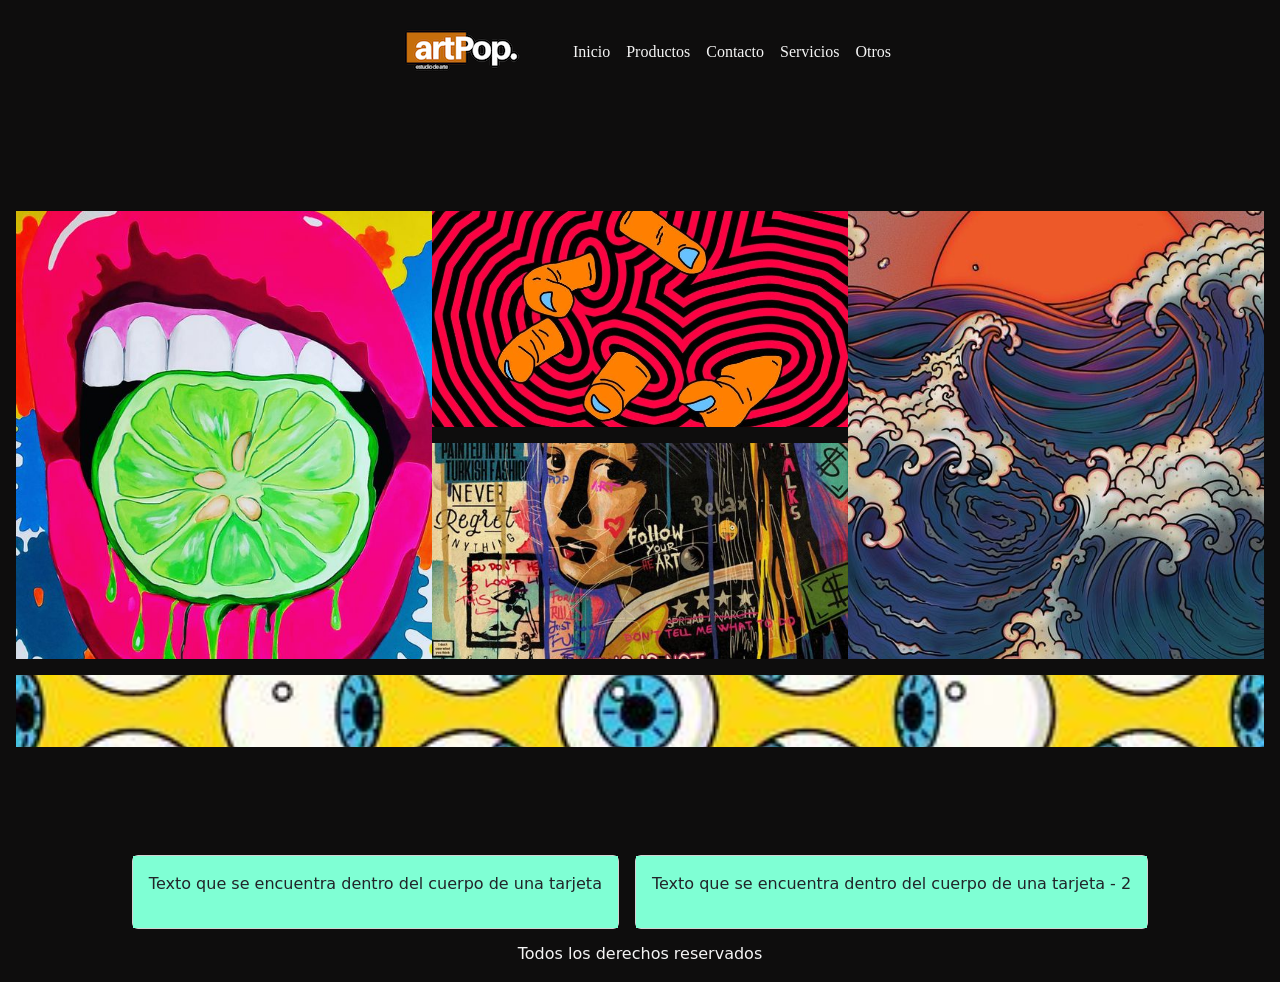
==== index.html @ 684fa3d6 "proyecto final" ====
<!DOCTYPE html>
<html lang="en">
<head>
    <meta charset="UTF-8">
    <meta name="viewport" content="width=device-width, initial-scale=1.0">
    <link href="https://cdn.jsdelivr.net/npm/bootstrap@5.3.8/dist/css/bootstrap.min.css" rel="stylesheet" integrity="sha384-sRIl4kxILFvY47J16cr9ZwB07vP4J8+LH7qKQnuqkuIAvNWLzeN8tE5YBujZqJLB" crossorigin="anonymous">
    <link rel="stylesheet" href="css/main.css">
    <title>Inicio - Proyecto Final</title>
</head>
<body>
    <!-- banner principal - header -->
    <header>

        <nav class="navbar navbar-expand-lg">
            <div class="container-fluid">
                <a class="navbar-brand" href="#">
                    <img src="img/logo.png" alt="">
                </a>
                <button class="navbar-toggler" type="button" data-bs-toggle="collapse" data-bs-target="#navbarNavAltMarkup" aria-controls="navbarNavAltMarkup" aria-expanded="false" aria-label="Toggle navigation">
                <span class="navbar-toggler-icon"></span>
                </button>
                <div class="collapse navbar-collapse" id="navbarNavAltMarkup">
                    <div class="navbar-nav">

                        <a class="nav-link menu-color" aria-current="page"  href="index.html">Inicio</a>
                    
                        <a class="nav-link menu-color" href="pages/product.html">Productos</a>
                        </a>
                        <a class="nav-link menu-color" href="pages/contact.html">Contacto</a>

                        <a class="nav-link menu-color" href="pages/service.html">Servicios</a>
                        
                        <a class="nav-link menu-color" href="pages/others.html">Otros</a>
                        
                    </div>
                </div>
            </div>
        </nav>
    

    </header>
    
    
     <!-- propiedades del main -->

    <main> 

        <div class="imagen-01">
            <img src="img/imagen-uno.jpeg" alt="">
        </div>
        <div class="imagen-02">
            <img src="img/imagen-dos.jpeg" alt="">
        </div>
        <div class="imagen-03">
            <img src="img/imagen-tres.jpeg" alt="">
        </div>
        <div class="imagen-04">
            <img src="img/imagen-cuatro.jpeg" alt="">
        </div>
        <div class="imagen-05">
            <img src="img/imagen-cinco.jpeg" alt="">
        </div>


    </main>

    <section>
         
        <div class="card">
            <div class="card-body style-card">
                <p>Texto que se encuentra dentro del cuerpo de una tarjeta</p>
            </div>
        </div>

         <div class="card">
            <div class="card-body style-card">
                <p>Texto que se encuentra dentro del cuerpo de una tarjeta - 2</p>
            </div>
        </div>

    </section>

   


    <!-- propiedades del footer -->
    <footer>    

            <p>Todos los derechos reservados</p>
            
    </footer>


    <script src="https://cdn.jsdelivr.net/npm/bootstrap@5.3.8/dist/js/bootstrap.bundle.min.js" integrity="sha384-FKyoEForCGlyvwx9Hj09JcYn3nv7wiPVlz7YYwJrWVcXK/BmnVDxM+D2scQbITxI" crossorigin="anonymous"></script>
</body>
</html>


<!-- carpeta base
 lo vamos a usar para poder contener los archivos basicos, ejemplo el reset , estilos globales

 la carpeta layout
 me sirve para contener las grillas de grid o las estrucutra del layout de flex o grid

 la carpeta page 
 me va a servir para poder trabajar los estilos de los html secundarios

 la carpeta utilities
 me va a servir para las utilidades de sass como mixin , exten, estrucutra -->
---- css/main.css ----
* {
  margin: 0;
  padding: 0;
  box-sizing: border-box;
}

body {
  background-color: #0e0d0d;
}

header {
  display: flex;
  justify-content: center;
  align-items: center;
}
header nav {
  font-family: Georgia, "Times New Roman", Times, serif;
}
header span {
  background-color: azure;
}

header .menu-color {
  color: whitesmoke;
}

main {
  height: 80vh;
  display: grid;
  grid-template-columns: 1fr;
  grid-template-rows: repeat(3, 25%);
  row-gap: 10px;
  align-content: center;
  margin: 1rem;
}
main div img {
  height: 100%;
  width: 100%;
  object-fit: cover;
}
main .imagen-02, main .imagen-05 {
  display: none;
}

section {
  display: flex;
  justify-content: center;
  align-items: center;
  text-align: center;
  margin-bottom: 1rem;
  column-gap: 1rem;
  margin: 13px;
}
section div div {
  background-color: aquamarine;
}
section div div p:active {
  background-color: blue;
}

footer p {
  color: whitesmoke;
  text-align: center;
}

@media screen and (min-width: 768px) {
  main {
    display: grid;
    grid-template-columns: repeat(2, 1fr);
    grid-template-rows: repeat(2, 40%);
    row-gap: 10px;
    align-content: center;
    margin: 1rem;
    row-gap: 15px;
  }
  main .imagen-04 {
    grid-column: 1/3;
  }
}
@media screen and (min-width: 1024px) {
  main {
    display: grid;
    grid-template-columns: repeat(3, 1fr);
    grid-template-rows: 30% 30% 10%;
    row-gap: 10px;
    align-content: center;
    margin: 1rem;
    row-gap: 1rem;
  }
  main .imagen-01 {
    grid-column: 1/2;
    grid-row: 1/3;
  }
  main .imagen-02 {
    display: block;
    height: 100%;
    width: 100%;
    object-fit: cover;
    grid-column: 2/3;
    grid-row: 1/2;
  }
  main .imagen-03 {
    grid-column: 3/4;
    grid-row: 1/3;
  }
  main .imagen-04 {
    grid-column: 2/3;
    grid-row: 2/3;
  }
  main .imagen-05 {
    display: block;
    height: 100%;
    width: 100%;
    object-fit: cover;
    grid-column: 1/4;
    grid-row: 3/4;
    justify-content: center;
  }
}

/*# sourceMappingURL=main.css.map */
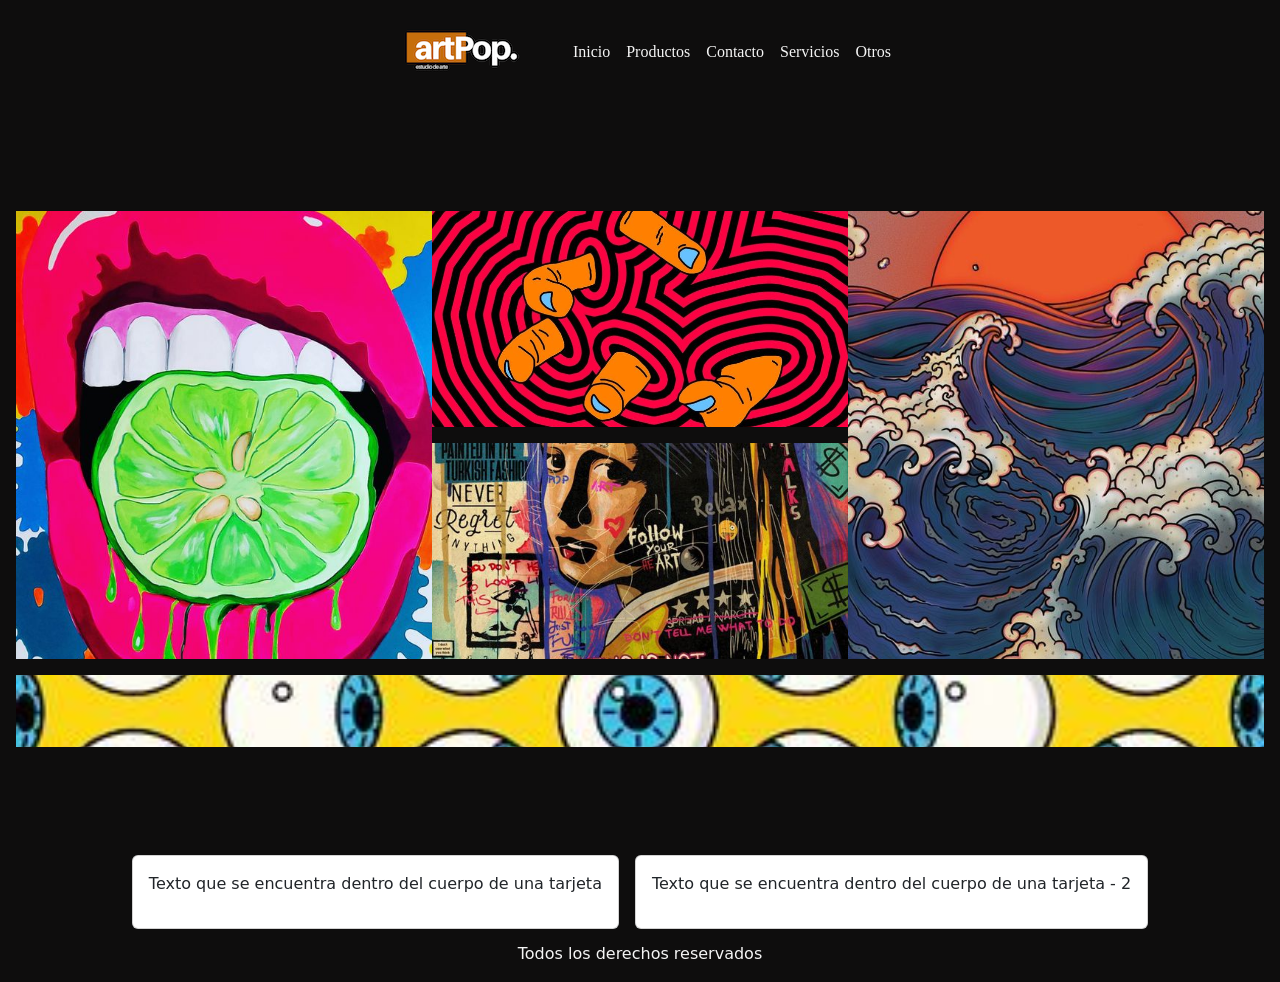
==== commit 42fc73e9: "se agrego la transicion" ====
--- a/index.html
+++ b/index.html
@@ -85,7 +85,7 @@
 
     <!-- propiedades del footer -->
     <footer>    
-
+            
             <p>Todos los derechos reservados</p>
             
     </footer>
@@ -96,7 +96,7 @@
 </html>
 
 
-<!-- carpeta base
+ <!-- carpeta base
  lo vamos a usar para poder contener los archivos basicos, ejemplo el reset , estilos globales
 
  la carpeta layout
@@ -106,4 +106,31 @@
  me va a servir para poder trabajar los estilos de los html secundarios
 
  la carpeta utilities
- me va a servir para las utilidades de sass como mixin , exten, estrucutra -->+ me va a servir para las utilidades de sass como mixin , exten, estrucutra 
+
+ la propiedad "transition" nos siver para los segundos, la propiedad transform para mover
+ por ejemple 
+        transition-duration: 2s;
+        transform: rotate(200px); -->
+<!-- 
+animaciones: como vincular
+primero agregarle el nombre a la clase que estemos trabajando en CSS.
+Ej: .caja:hover{
+    color:blue;
+    animation: moverDerecha 3s ease infinite;
+}
+
+luego creas el keyframe
+Ej: @keyframe moverDerecha{
+from{
+    transition-duration: 0s;
+    transform: rotate(0)
+        
+
+to{
+    transition-duration: 2s;
+    transform: rotate(180deg)
+        
+}
+} -->
+
--- a/css/main.css
+++ b/css/main.css
@@ -51,8 +51,10 @@
   column-gap: 1rem;
   margin: 13px;
 }
-section div div {
+section div div:hover {
   background-color: aquamarine;
+  transition: 2s;
+  transform: rotate(360deg);
 }
 section div div p:active {
   background-color: blue;
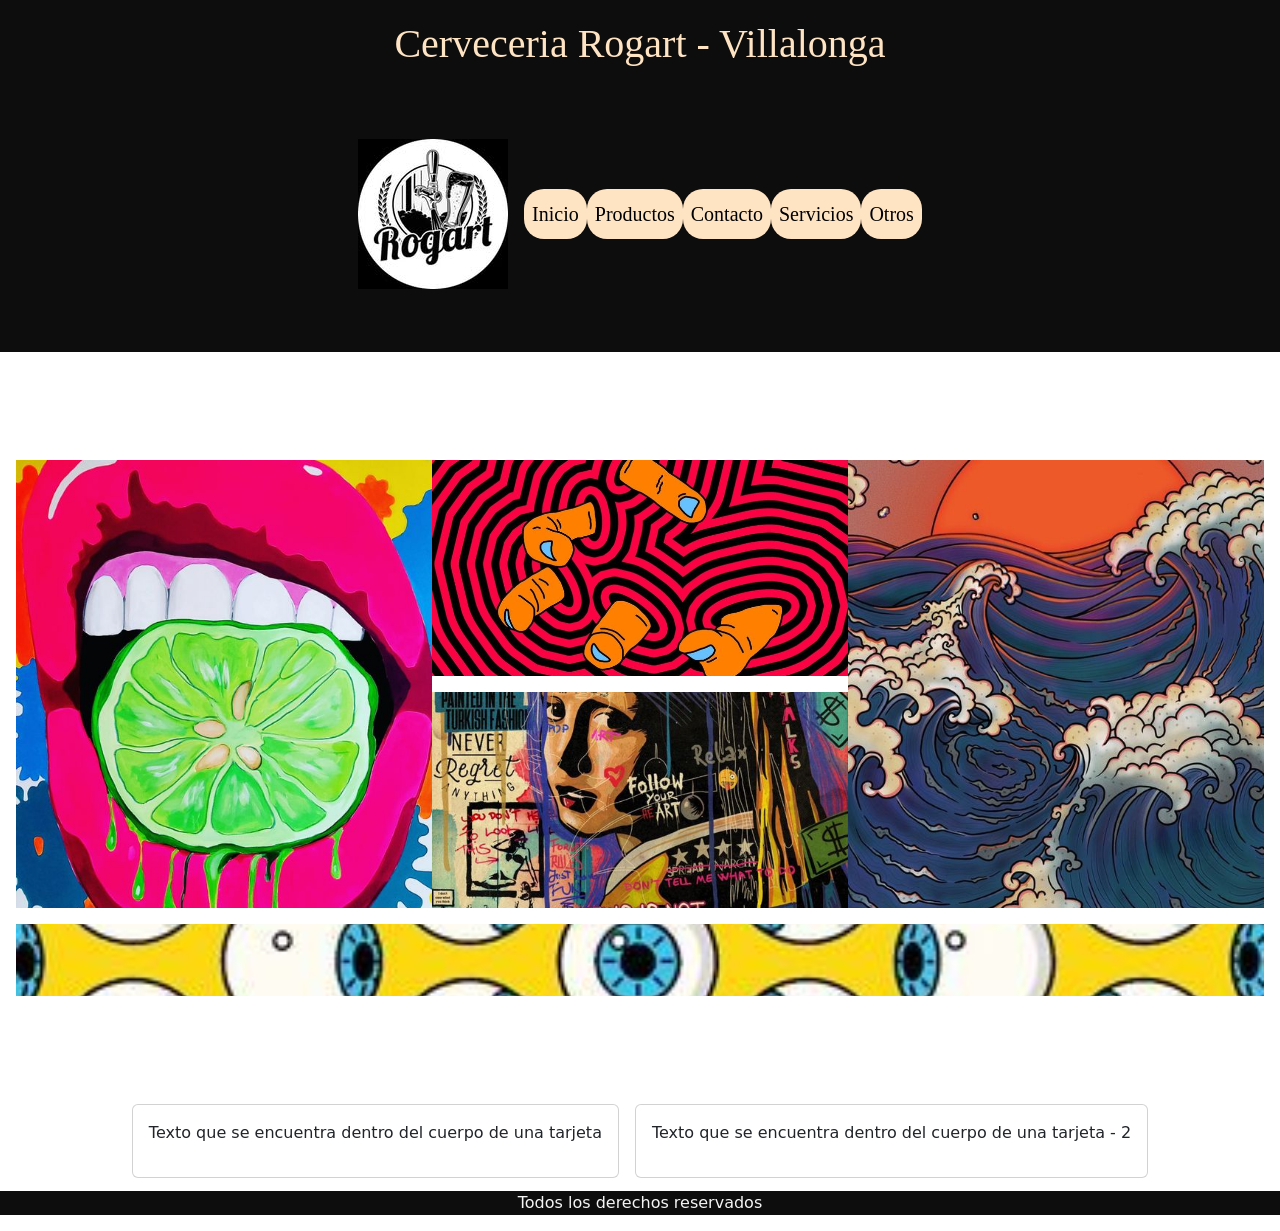
==== commit 647cdbaa: "Proyecto" ====
--- a/index.html
+++ b/index.html
@@ -3,18 +3,23 @@
 <head>
     <meta charset="UTF-8">
     <meta name="viewport" content="width=device-width, initial-scale=1.0">
+    <meta name="description" content="">
     <link href="https://cdn.jsdelivr.net/npm/bootstrap@5.3.8/dist/css/bootstrap.min.css" rel="stylesheet" integrity="sha384-sRIl4kxILFvY47J16cr9ZwB07vP4J8+LH7qKQnuqkuIAvNWLzeN8tE5YBujZqJLB" crossorigin="anonymous">
     <link rel="stylesheet" href="css/main.css">
-    <title>Inicio - Proyecto Final</title>
+    <title>Cerveceria Rogart</title>
 </head>
 <body>
     <!-- banner principal - header -->
     <header>
-
+        <div class="title">
+            <h1>Cerveceria Rogart - Villalonga</h1>
+        </div>
+        
+        <div class="navegador">
         <nav class="navbar navbar-expand-lg">
             <div class="container-fluid">
                 <a class="navbar-brand" href="#">
-                    <img src="img/logo.png" alt="">
+                    <img src="img/logo.jpg" alt="logo de rogart">
                 </a>
                 <button class="navbar-toggler" type="button" data-bs-toggle="collapse" data-bs-target="#navbarNavAltMarkup" aria-controls="navbarNavAltMarkup" aria-expanded="false" aria-label="Toggle navigation">
                 <span class="navbar-toggler-icon"></span>
@@ -36,31 +41,33 @@
                 </div>
             </div>
         </nav>
-    
-
+       </div>
+        
     </header>
     
     
      <!-- propiedades del main -->
 
     <main> 
-
-        <div class="imagen-01">
-            <img src="img/imagen-uno.jpeg" alt="">
-        </div>
-        <div class="imagen-02">
-            <img src="img/imagen-dos.jpeg" alt="">
-        </div>
-        <div class="imagen-03">
-            <img src="img/imagen-tres.jpeg" alt="">
-        </div>
-        <div class="imagen-04">
-            <img src="img/imagen-cuatro.jpeg" alt="">
-        </div>
-        <div class="imagen-05">
-            <img src="img/imagen-cinco.jpeg" alt="">
-        </div>
-
+        
+   
+         <div class="imagen-01">
+             <img src="img/imagen-uno.jpeg" alt="">
+         </div>
+         <div class="imagen-02">
+             <img src="img/imagen-dos.jpeg" alt="">
+         </div>
+         <div class="imagen-03">
+             <img src="img/imagen-tres.jpeg" alt="">
+         </div>
+         <div class="imagen-04">
+             <img src="img/imagen-cuatro.jpeg" alt="">
+         </div>
+         <div class="imagen-05">
+             <img src="img/imagen-cinco.jpeg" alt="">
+         </div>
+    
+        
 
     </main>
 
--- a/css/main.css
+++ b/css/main.css
@@ -4,30 +4,44 @@
   box-sizing: border-box;
 }
 
-body {
+header {
+  display: block;
   background-color: #0e0d0d;
+  font-family: Georgia, "Times New Roman", Times, serif;
 }
-
-header {
+header .title {
+  color: bisque;
+  text-align: center;
+  padding-top: 20px;
+}
+header .navegador {
   display: flex;
   justify-content: center;
   align-items: center;
 }
 header nav {
-  font-family: Georgia, "Times New Roman", Times, serif;
+  margin: 50px;
+  font-size: 20px;
+}
+header div img {
+  width: 150px;
+  height: 150px;
 }
 header span {
   background-color: azure;
 }
 
 header .menu-color {
-  color: whitesmoke;
+  color: black;
+  background-color: bisque;
+  border-radius: 20px;
+  padding: 10px;
 }
 
 main {
   height: 80vh;
   display: grid;
-  grid-template-columns: 1fr;
+  grid-template-columns: 3fr;
   grid-template-rows: repeat(3, 25%);
   row-gap: 10px;
   align-content: center;
@@ -37,6 +51,17 @@
   height: 100%;
   width: 100%;
   object-fit: cover;
+}
+main div {
+  display: flex;
+  justify-content: center;
+  align-items: center;
+}
+main div div img {
+  height: 500px;
+  width: 300px;
+  margin-left: 50px;
+  margin-top: 300px;
 }
 main .imagen-02, main .imagen-05 {
   display: none;
@@ -60,6 +85,9 @@
   background-color: blue;
 }
 
+footer {
+  background-color: #0e0d0d;
+}
 footer p {
   color: whitesmoke;
   text-align: center;
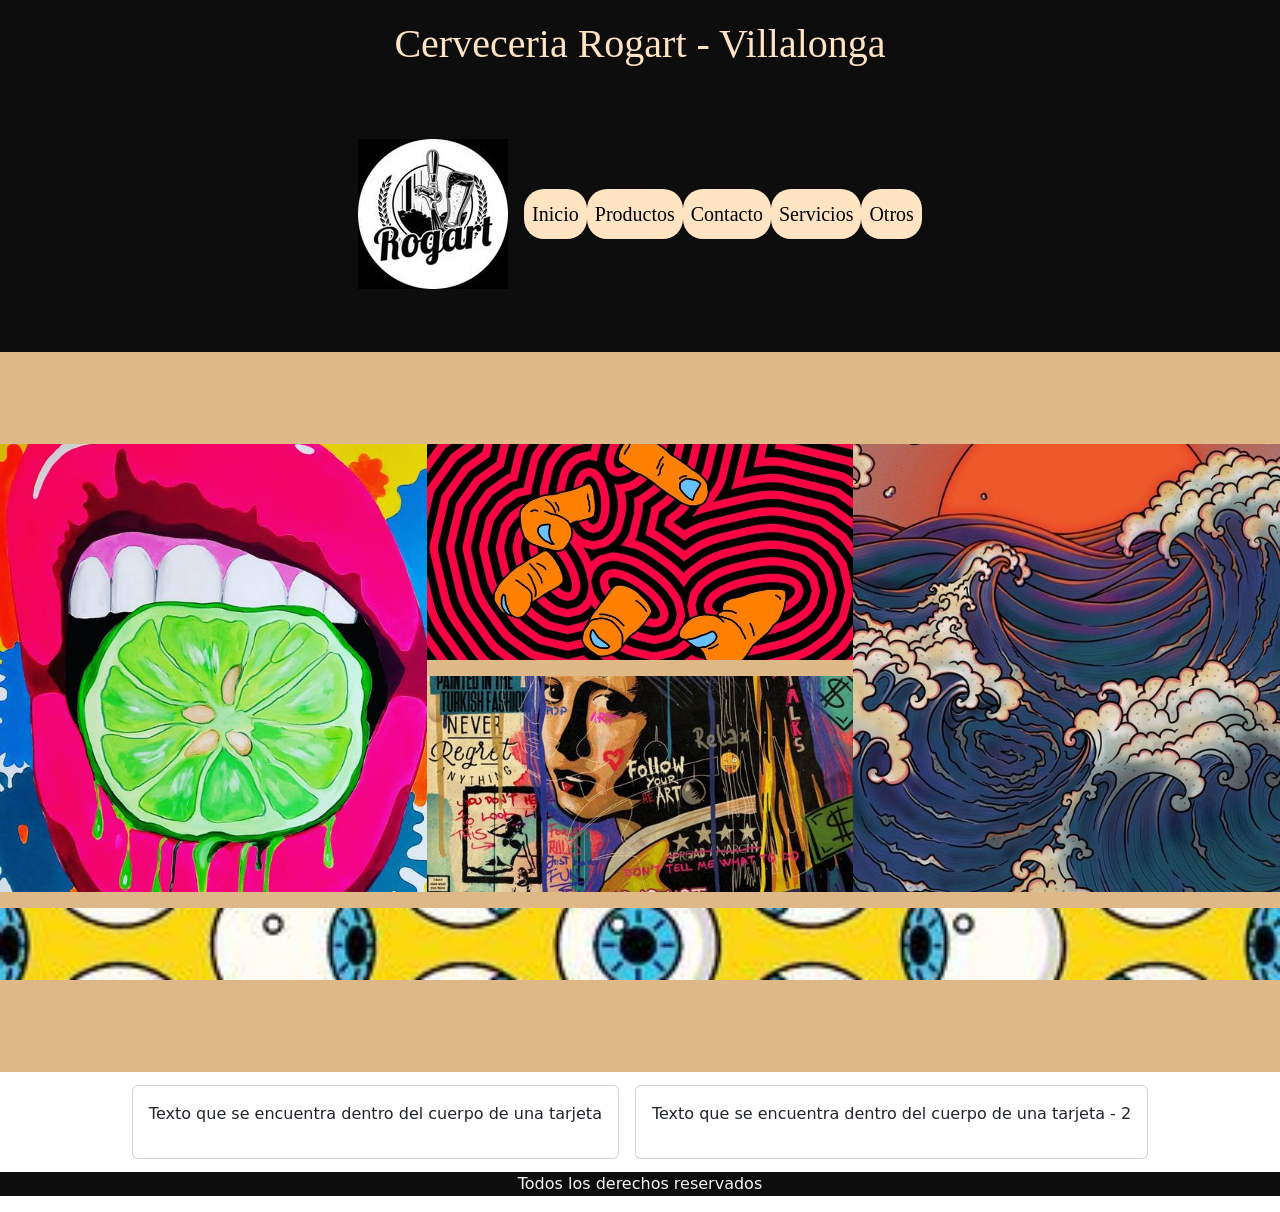
==== commit e618b10e: "Proyecto-formulario" ====
--- a/index.html
+++ b/index.html
@@ -140,4 +140,34 @@
         
 }
 } -->
+<!-- 
+Para crear una tabla en HTML se usan las etiquetas:
 
+<table> → tabla
+<tr> → fila
+<th> → encabezado de columna
+<td> → celda de datos
+Ejemplo básico
+<table border="1">
+  <tr>
+    <th>Nombre</th>
+    <th>Edad</th>
+    <th>Ciudad</th>
+  </tr>
+  <tr>
+    <td>Ana</td>
+    <td>25</td>
+    <td>Buenos Aires</td>
+  </tr>
+  <tr>
+    <td>Juan</td>
+    <td>30</td>
+    <td>Córdoba</td>
+  </tr>
+</table>
+
+Resultado:
+
+Nombre	Edad	Ciudad
+Ana	25	Buenos Aires
+Juan	30	Córdoba -->
--- a/css/main.css
+++ b/css/main.css
@@ -45,17 +45,43 @@
   grid-template-rows: repeat(3, 25%);
   row-gap: 10px;
   align-content: center;
-  margin: 1rem;
+  background-color: burlywood;
+}
+main form {
+  display: none;
+  display: flex;
+  width: 350px;
+  flex-direction: column;
+  background-color: black;
+  color: whitesmoke;
+  height: 450px;
+  text-align: center;
+  margin-left: 20px;
+}
+main form h2 {
+  background-color: bisque;
+  text-align: center;
+  border-radius: 10px;
+  color: red;
+}
+main form div {
+  padding: 1rem;
+  margin: 0.5rem;
+}
+main form input {
+  text-align: center;
+  border-radius: 20px;
+  padding: 10px;
+}
+main div {
+  display: flex;
+  justify-content: center;
+  align-items: center;
 }
 main div img {
   height: 100%;
   width: 100%;
   object-fit: cover;
-}
-main div {
-  display: flex;
-  justify-content: center;
-  align-items: center;
 }
 main div div img {
   height: 500px;
@@ -100,7 +126,6 @@
     grid-template-rows: repeat(2, 40%);
     row-gap: 10px;
     align-content: center;
-    margin: 1rem;
     row-gap: 15px;
   }
   main .imagen-04 {
@@ -114,7 +139,6 @@
     grid-template-rows: 30% 30% 10%;
     row-gap: 10px;
     align-content: center;
-    margin: 1rem;
     row-gap: 1rem;
   }
   main .imagen-01 {
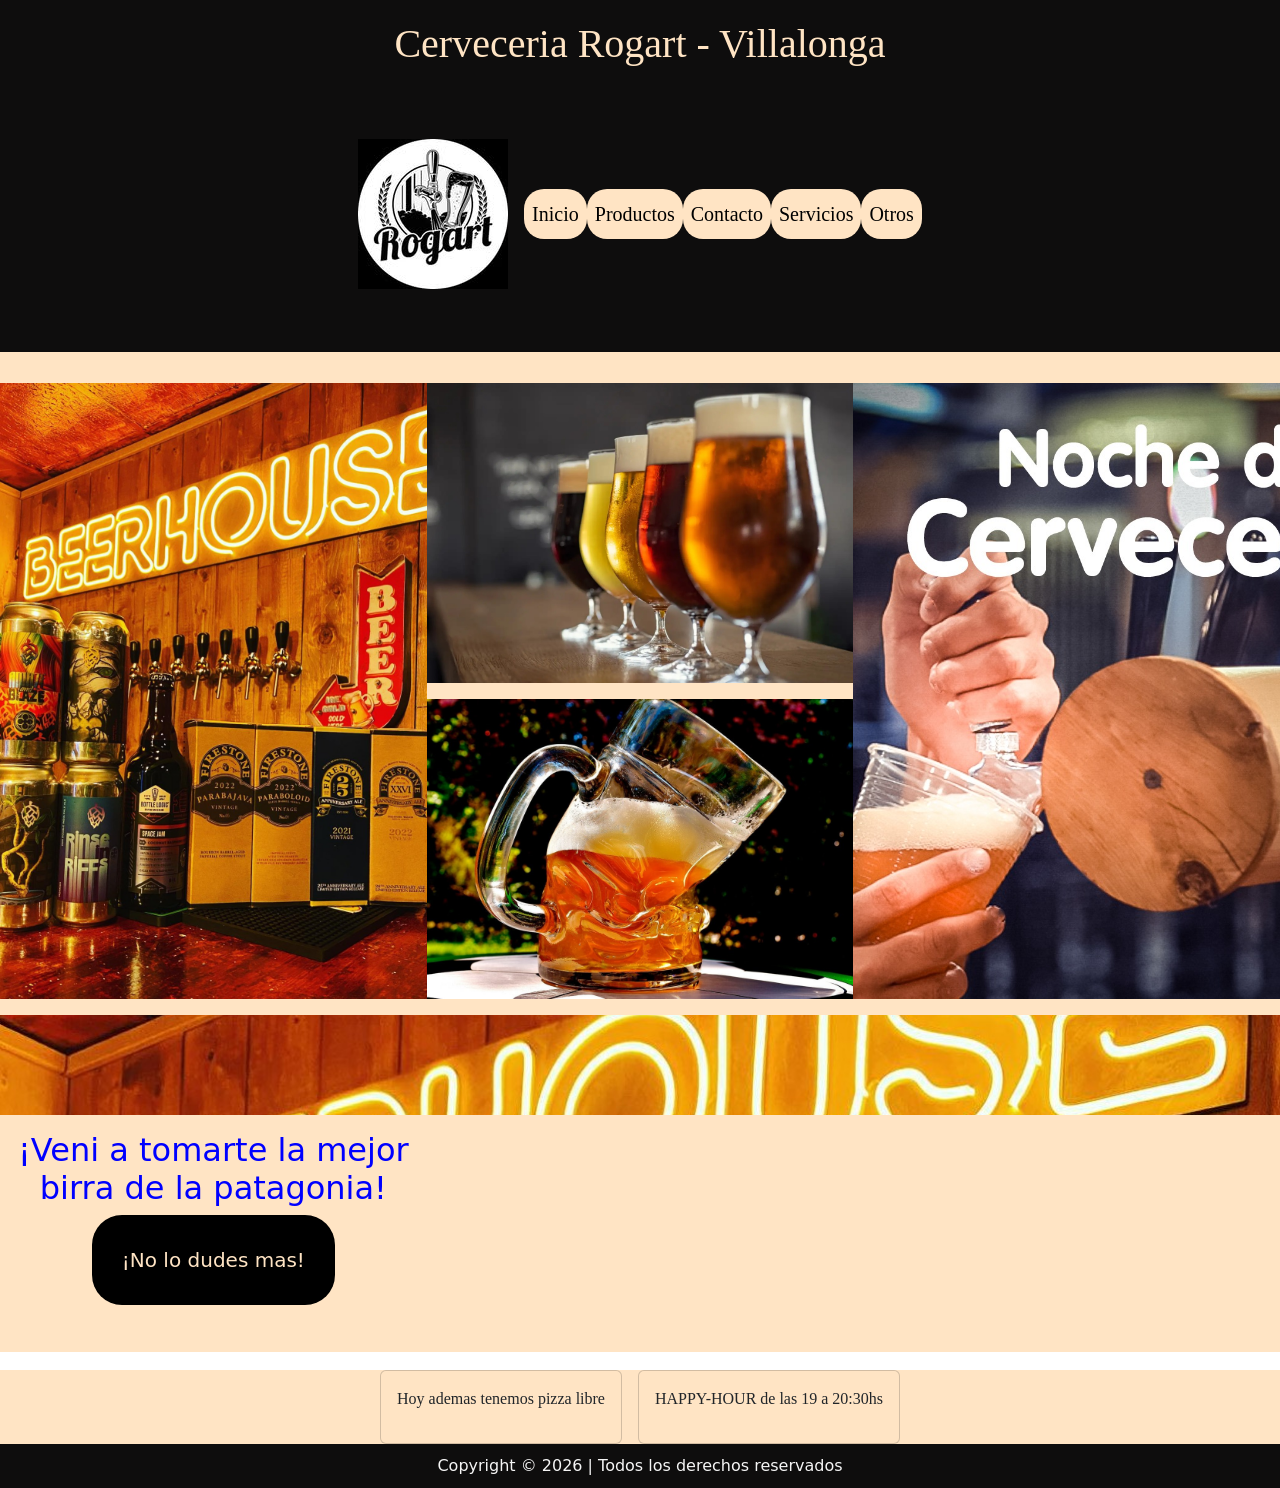
==== commit dd4793ba: "Index mobile finalizado" ====
--- a/index.html
+++ b/index.html
@@ -48,23 +48,27 @@
     
      <!-- propiedades del main -->
 
-    <main> 
-        
-   
+    <main>
+
+        <div class="titulo">
+            <h2> ¡Veni a tomarte la mejor birra de la patagonia!</h2>
+             <p>¡No lo dudes mas!</p> 
+        </div>
+            
          <div class="imagen-01">
-             <img src="img/imagen-uno.jpeg" alt="">
+             <img src="img/logo-beerhouse.jpeg" alt="">
          </div>
          <div class="imagen-02">
-             <img src="img/imagen-dos.jpeg" alt="">
+             <img src="img/copas.jpeg" alt="">
          </div>
          <div class="imagen-03">
-             <img src="img/imagen-tres.jpeg" alt="">
+             <img src="img/noche-cerveceria.jpeg" alt="">
          </div>
          <div class="imagen-04">
-             <img src="img/imagen-cuatro.jpeg" alt="">
+             <img src="img/jarron.jpeg" alt="">
          </div>
          <div class="imagen-05">
-             <img src="img/imagen-cinco.jpeg" alt="">
+             <img src="img/beerhouse.jpeg" alt="">
          </div>
     
         
@@ -75,13 +79,13 @@
          
         <div class="card">
             <div class="card-body style-card">
-                <p>Texto que se encuentra dentro del cuerpo de una tarjeta</p>
+                <p>Hoy ademas tenemos pizza libre</p>
             </div>
         </div>
 
          <div class="card">
             <div class="card-body style-card">
-                <p>Texto que se encuentra dentro del cuerpo de una tarjeta - 2</p>
+                <p>HAPPY-HOUR de las 19 a 20:30hs</p>
             </div>
         </div>
 
@@ -92,9 +96,9 @@
 
     <!-- propiedades del footer -->
     <footer>    
-            
-            <p>Todos los derechos reservados</p>
-            
+            <div class="derechos">
+            <p>Copyright © 2026 | Todos los derechos reservados</p>
+            </div>
     </footer>
 
 
--- a/css/main.css
+++ b/css/main.css
@@ -40,12 +40,13 @@
 
 main {
   height: 80vh;
+  height: 1000px;
   display: grid;
   grid-template-columns: 3fr;
   grid-template-rows: repeat(3, 25%);
   row-gap: 10px;
   align-content: center;
-  background-color: burlywood;
+  background-color: bisque;
 }
 main form {
   display: none;
@@ -73,6 +74,23 @@
   border-radius: 20px;
   padding: 10px;
 }
+main .titulo {
+  display: none;
+  display: flex;
+  flex-direction: column;
+}
+main .titulo h2 {
+  color: blue;
+  text-align: center;
+}
+main .titulo p {
+  background-color: black;
+  color: bisque;
+  text-align: center;
+  border-radius: 30px;
+  padding: 30px;
+  font-size: 20px;
+}
 main div {
   display: flex;
   justify-content: center;
@@ -83,12 +101,6 @@
   width: 100%;
   object-fit: cover;
 }
-main div div img {
-  height: 500px;
-  width: 300px;
-  margin-left: 50px;
-  margin-top: 300px;
-}
 main .imagen-02, main .imagen-05 {
   display: none;
 }
@@ -98,17 +110,22 @@
   justify-content: center;
   align-items: center;
   text-align: center;
-  margin-bottom: 1rem;
   column-gap: 1rem;
-  margin: 13px;
+  background-color: bisque;
+  margin-top: 18px;
+  font-family: Cambria, Cochin, Georgia, Times, "Times New Roman", serif;
+  font-size: 16px;
+}
+section .card {
+  background-color: bisque;
 }
 section div div:hover {
-  background-color: aquamarine;
+  background-color: plum;
   transition: 2s;
   transform: rotate(360deg);
 }
 section div div p:active {
-  background-color: blue;
+  background-color: bisque;
 }
 
 footer {
@@ -117,6 +134,9 @@
 footer p {
   color: whitesmoke;
   text-align: center;
+  padding-top: 10px;
+  padding-bottom: 10px;
+  margin-bottom: -12px;
 }
 
 @media screen and (min-width: 768px) {
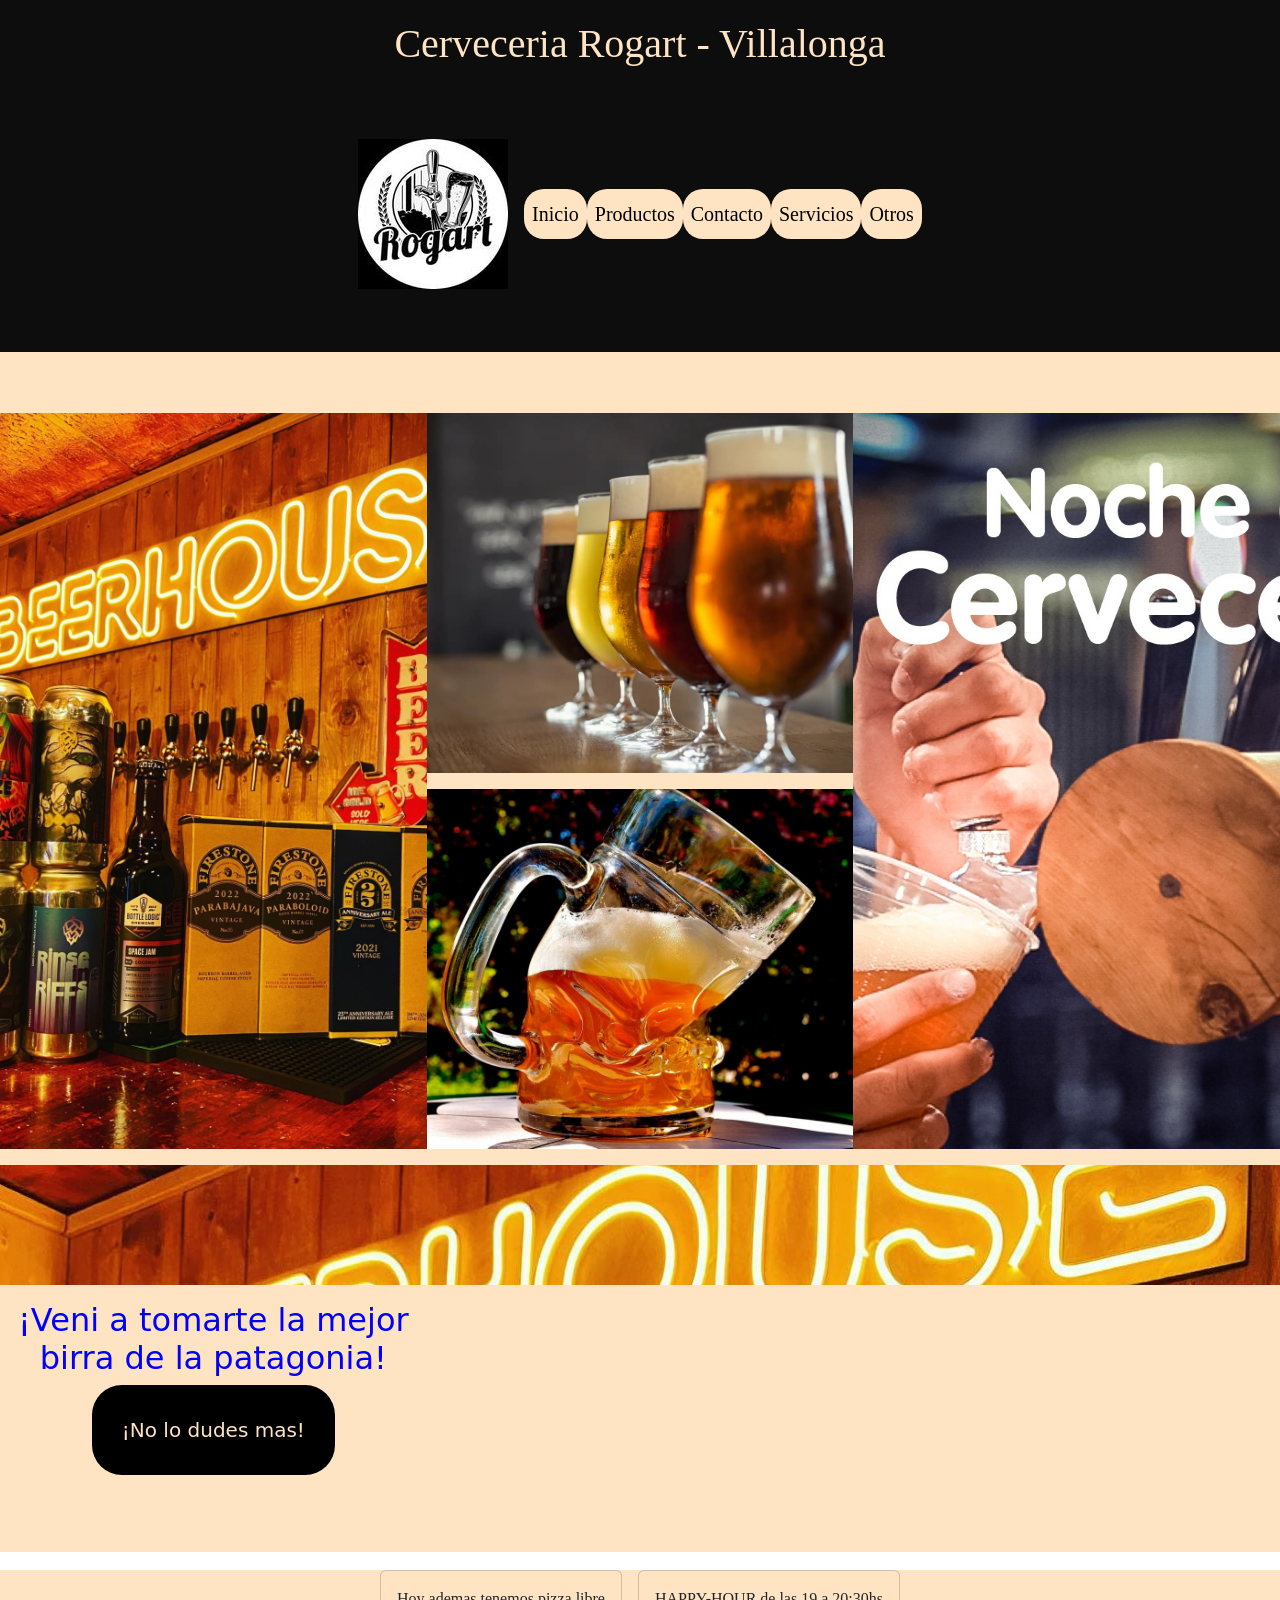
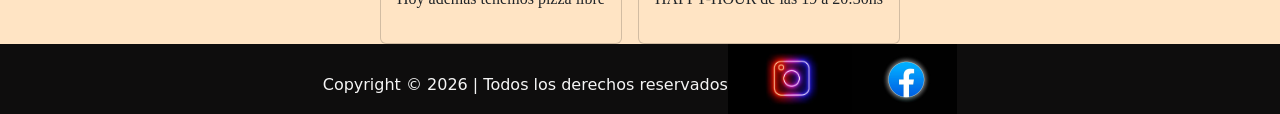
==== commit f4f856c0: "terminado pagina productos mobile" ====
--- a/index.html
+++ b/index.html
@@ -3,7 +3,7 @@
 <head>
     <meta charset="UTF-8">
     <meta name="viewport" content="width=device-width, initial-scale=1.0">
-    <meta name="description" content="">
+    <meta name="description" content="Esta es la pagina principal de la Cerveceria Rogart donde se nuestra parte del local">
     <link href="https://cdn.jsdelivr.net/npm/bootstrap@5.3.8/dist/css/bootstrap.min.css" rel="stylesheet" integrity="sha384-sRIl4kxILFvY47J16cr9ZwB07vP4J8+LH7qKQnuqkuIAvNWLzeN8tE5YBujZqJLB" crossorigin="anonymous">
     <link rel="stylesheet" href="css/main.css">
     <title>Cerveceria Rogart</title>
@@ -54,21 +54,21 @@
             <h2> ¡Veni a tomarte la mejor birra de la patagonia!</h2>
              <p>¡No lo dudes mas!</p> 
         </div>
-            
+        
          <div class="imagen-01">
-             <img src="img/logo-beerhouse.jpeg" alt="">
+             <img src="img/logo-beerhouse.jpeg" alt="imagen-beerhouse">
          </div>
          <div class="imagen-02">
-             <img src="img/copas.jpeg" alt="">
+             <img src="img/copas.jpeg" alt="imagen-copas">
          </div>
          <div class="imagen-03">
-             <img src="img/noche-cerveceria.jpeg" alt="">
+             <img src="img/noche-cerveceria.jpeg" alt="limagen-noche-cerveceria">
          </div>
          <div class="imagen-04">
-             <img src="img/jarron.jpeg" alt="">
+             <img src="img/jarron.jpeg" alt="imagen-jarron">
          </div>
          <div class="imagen-05">
-             <img src="img/beerhouse.jpeg" alt="">
+             <img src="img/beerhouse.jpeg" alt="imagen-beerhouse">
          </div>
     
         
@@ -97,7 +97,13 @@
     <!-- propiedades del footer -->
     <footer>    
             <div class="derechos">
-            <p>Copyright © 2026 | Todos los derechos reservados</p>
+                <p>Copyright © 2026 | Todos los derechos reservados</p>
+                    <a href="https://www.instagram.com/rogart_villalonga/">
+                        <img src="img/logo-insta.jpeg" alt="logo de instagram">
+                    </a>
+                    <a href="https://www.facebook.com/p/Rogart-Villalonga-100063151514967/">
+                        <img src="img/logo-face.jpeg" alt="logo de facebook">
+                    </a>
             </div>
     </footer>
 
--- a/css/main.css
+++ b/css/main.css
@@ -40,7 +40,7 @@
 
 main {
   height: 80vh;
-  height: 1000px;
+  height: 1200px;
   display: grid;
   grid-template-columns: 3fr;
   grid-template-rows: repeat(3, 25%);
@@ -91,6 +91,28 @@
   padding: 30px;
   font-size: 20px;
 }
+main .productos {
+  flex-direction: column;
+  height: 1100px;
+  margin-top: -100px;
+}
+main .productos h2 {
+  color: green;
+  text-align: center;
+}
+main .productos p {
+  background-color: gray;
+  color: purple;
+  text-align: center;
+  border-radius: 30px;
+  padding: 30px;
+  font-size: 20px;
+}
+main .productos img {
+  height: 200px;
+  width: 250px;
+  column-gap: 2rem;
+}
 main div {
   display: flex;
   justify-content: center;
@@ -131,12 +153,20 @@
 footer {
   background-color: #0e0d0d;
 }
+footer .derechos {
+  display: flex;
+  align-items: center;
+  justify-content: center;
+}
 footer p {
   color: whitesmoke;
   text-align: center;
   padding-top: 10px;
   padding-bottom: 10px;
   margin-bottom: -12px;
+}
+footer img {
+  height: 70px;
 }
 
 @media screen and (min-width: 768px) {
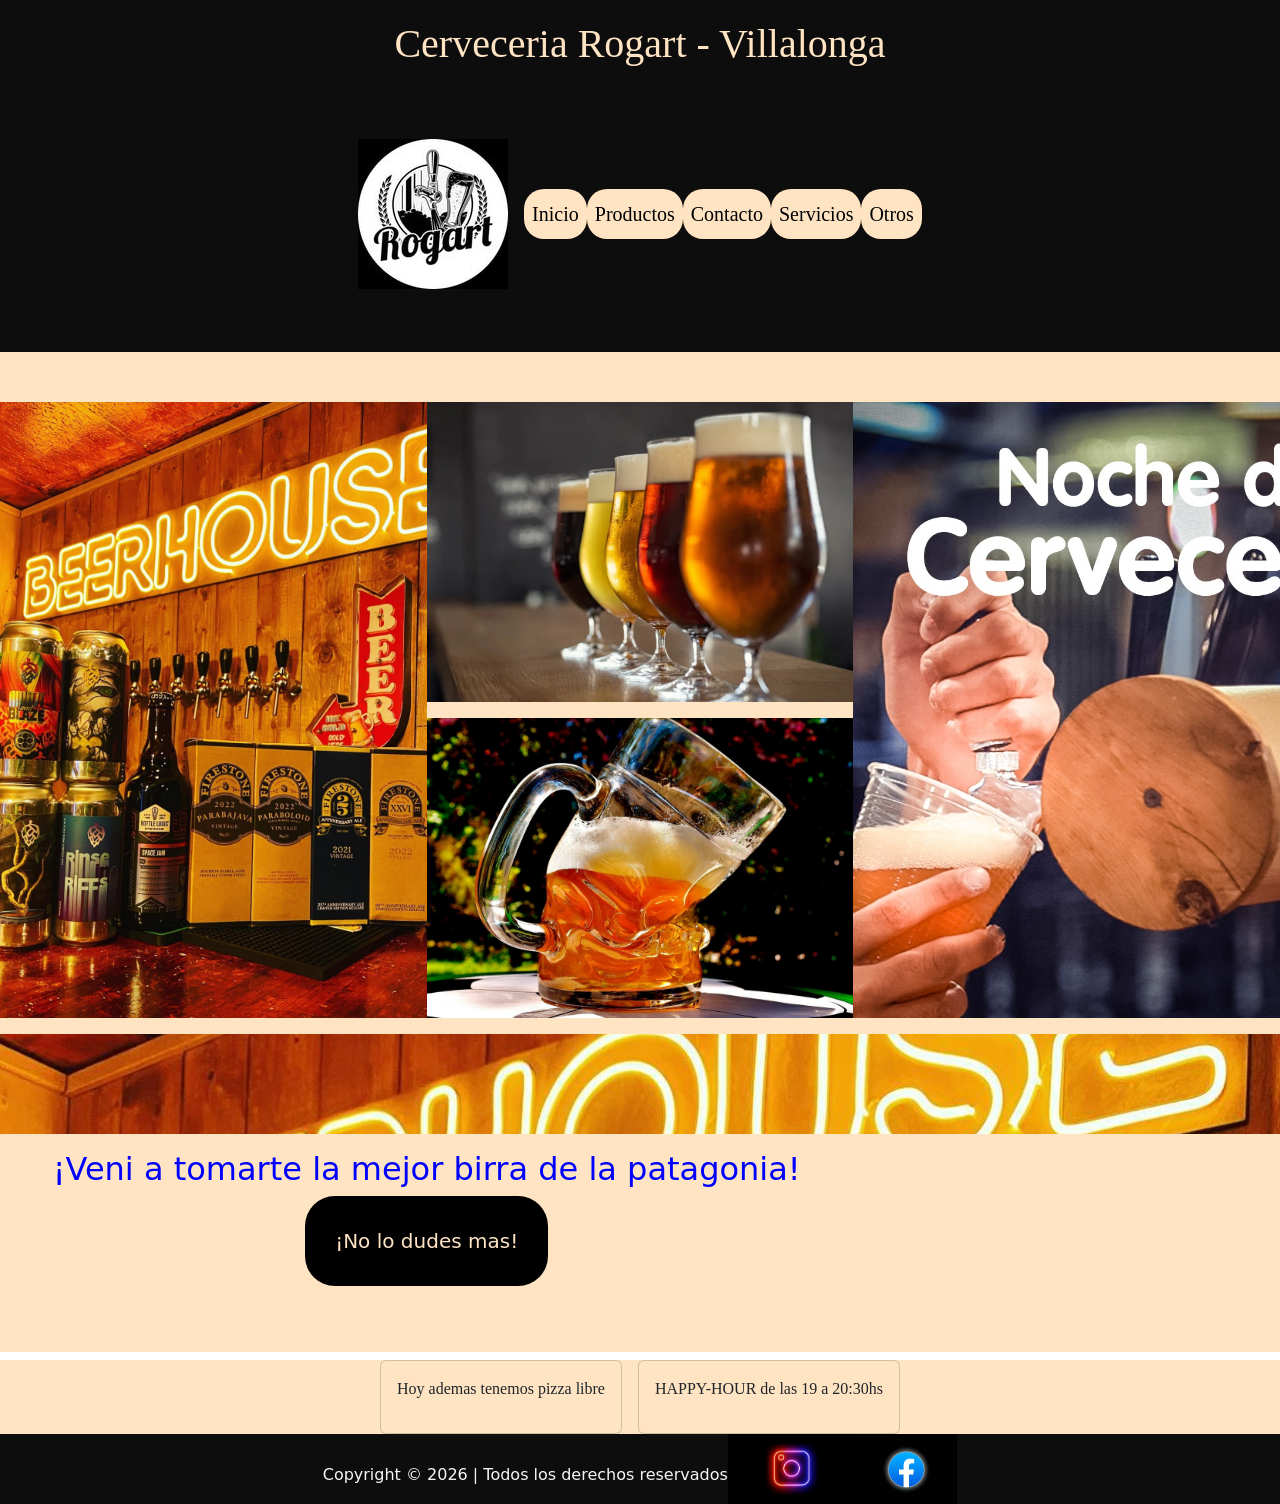
==== commit 2e8ed0fe: "Se realizo el index de tablet" ====
--- a/index.html
+++ b/index.html
@@ -62,7 +62,7 @@
              <img src="img/copas.jpeg" alt="imagen-copas">
          </div>
          <div class="imagen-03">
-             <img src="img/noche-cerveceria.jpeg" alt="limagen-noche-cerveceria">
+             <img src="img/noche-cerveceria.jpeg" alt="imagen-noche-cerveceria">
          </div>
          <div class="imagen-04">
              <img src="img/jarron.jpeg" alt="imagen-jarron">
@@ -113,71 +113,3 @@
 </html>
 
 
- <!-- carpeta base
- lo vamos a usar para poder contener los archivos basicos, ejemplo el reset , estilos globales
-
- la carpeta layout
- me sirve para contener las grillas de grid o las estrucutra del layout de flex o grid
-
- la carpeta page 
- me va a servir para poder trabajar los estilos de los html secundarios
-
- la carpeta utilities
- me va a servir para las utilidades de sass como mixin , exten, estrucutra 
-
- la propiedad "transition" nos siver para los segundos, la propiedad transform para mover
- por ejemple 
-        transition-duration: 2s;
-        transform: rotate(200px); -->
-<!-- 
-animaciones: como vincular
-primero agregarle el nombre a la clase que estemos trabajando en CSS.
-Ej: .caja:hover{
-    color:blue;
-    animation: moverDerecha 3s ease infinite;
-}
-
-luego creas el keyframe
-Ej: @keyframe moverDerecha{
-from{
-    transition-duration: 0s;
-    transform: rotate(0)
-        
-
-to{
-    transition-duration: 2s;
-    transform: rotate(180deg)
-        
-}
-} -->
-<!-- 
-Para crear una tabla en HTML se usan las etiquetas:
-
-<table> → tabla
-<tr> → fila
-<th> → encabezado de columna
-<td> → celda de datos
-Ejemplo básico
-<table border="1">
-  <tr>
-    <th>Nombre</th>
-    <th>Edad</th>
-    <th>Ciudad</th>
-  </tr>
-  <tr>
-    <td>Ana</td>
-    <td>25</td>
-    <td>Buenos Aires</td>
-  </tr>
-  <tr>
-    <td>Juan</td>
-    <td>30</td>
-    <td>Córdoba</td>
-  </tr>
-</table>
-
-Resultado:
-
-Nombre	Edad	Ciudad
-Ana	25	Buenos Aires
-Juan	30	Córdoba -->
--- a/css/main.css
+++ b/css/main.css
@@ -40,7 +40,7 @@
 
 main {
   height: 80vh;
-  height: 1200px;
+  height: 1400px;
   display: grid;
   grid-template-columns: 3fr;
   grid-template-rows: repeat(3, 25%);
@@ -48,6 +48,22 @@
   align-content: center;
   background-color: bisque;
 }
+main .visiblidad-dos {
+  display: none;
+  display: grid;
+  height: 1200px;
+  grid-template-columns: 1;
+  grid-template-rows: repeat(3, 25%);
+  row-gap: 10px;
+  align-content: center;
+  margin-top: -180px;
+  text-align: center;
+  color: green;
+}
+main .visiblidad-dos h2:hover {
+  color: gray;
+  text-align: center;
+}
 main form {
   display: none;
   display: flex;
@@ -91,16 +107,17 @@
   padding: 30px;
   font-size: 20px;
 }
-main .productos {
+
+.productos {
   flex-direction: column;
   height: 1100px;
   margin-top: -100px;
 }
-main .productos h2 {
+.productos h2 {
   color: green;
   text-align: center;
 }
-main .productos p {
+.productos p {
   background-color: gray;
   color: purple;
   text-align: center;
@@ -108,22 +125,79 @@
   padding: 30px;
   font-size: 20px;
 }
-main .productos img {
+.productos img {
   height: 200px;
   width: 250px;
   column-gap: 2rem;
 }
-main div {
-  display: flex;
-  justify-content: center;
-  align-items: center;
-}
-main div img {
+
+div {
+  display: flex;
+  justify-content: center;
+  align-items: center;
+}
+div img {
   height: 100%;
   width: 100%;
   object-fit: cover;
 }
-main .imagen-02, main .imagen-05 {
+
+.horarios {
+  background-color: gainsboro;
+  height: 150px;
+  width: 380px;
+  padding: 100px;
+  display: flex;
+  justify-content: center;
+  align-items: center;
+  flex-direction: column;
+  text-align: center;
+  border-radius: 80px;
+  align-content: center;
+  margin-top: -50px;
+  margin-left: 5px;
+  border-style: double;
+}
+.horarios h2:hover {
+  color: blueviolet;
+  background-color: black;
+  border-radius: 5px;
+}
+.horarios p:hover {
+  color: blueviolet;
+  background-color: whitesmoke;
+  border-radius: 5px;
+  font-family: Cambria, Cochin, Georgia, Times, "Times New Roman", serif;
+}
+
+table {
+  background-color: gainsboro;
+  color: purple;
+  display: flex;
+  align-items: center;
+  justify-content: center;
+  height: 450px;
+  border-radius: 50px;
+  border-style: double;
+  width: 350px;
+  margin-left: 25px;
+  margin-bottom: -25px;
+}
+table tr {
+  display: block;
+  font-size: 20px;
+  text-align: center;
+}
+table tr th {
+  display: block;
+}
+table tr td {
+  display: block;
+  text-align: center;
+  color: #0e0d0d;
+}
+
+.imagen-02, .imagen-05 {
   display: none;
 }
 
@@ -171,12 +245,22 @@
 
 @media screen and (min-width: 768px) {
   main {
+    height: 1000px;
+  }
+  main .titulo {
+    grid-column: 1/3;
+  }
+  main {
     display: grid;
     grid-template-columns: repeat(2, 1fr);
-    grid-template-rows: repeat(2, 40%);
+    grid-template-rows: repeat(2, 25%);
     row-gap: 10px;
     align-content: center;
-    row-gap: 15px;
+    row-gap: 5px;
+    margin-bottom: -10px;
+  }
+  main .imagen-01 {
+    grid-column: 1/2;
   }
   main .imagen-04 {
     grid-column: 1/3;
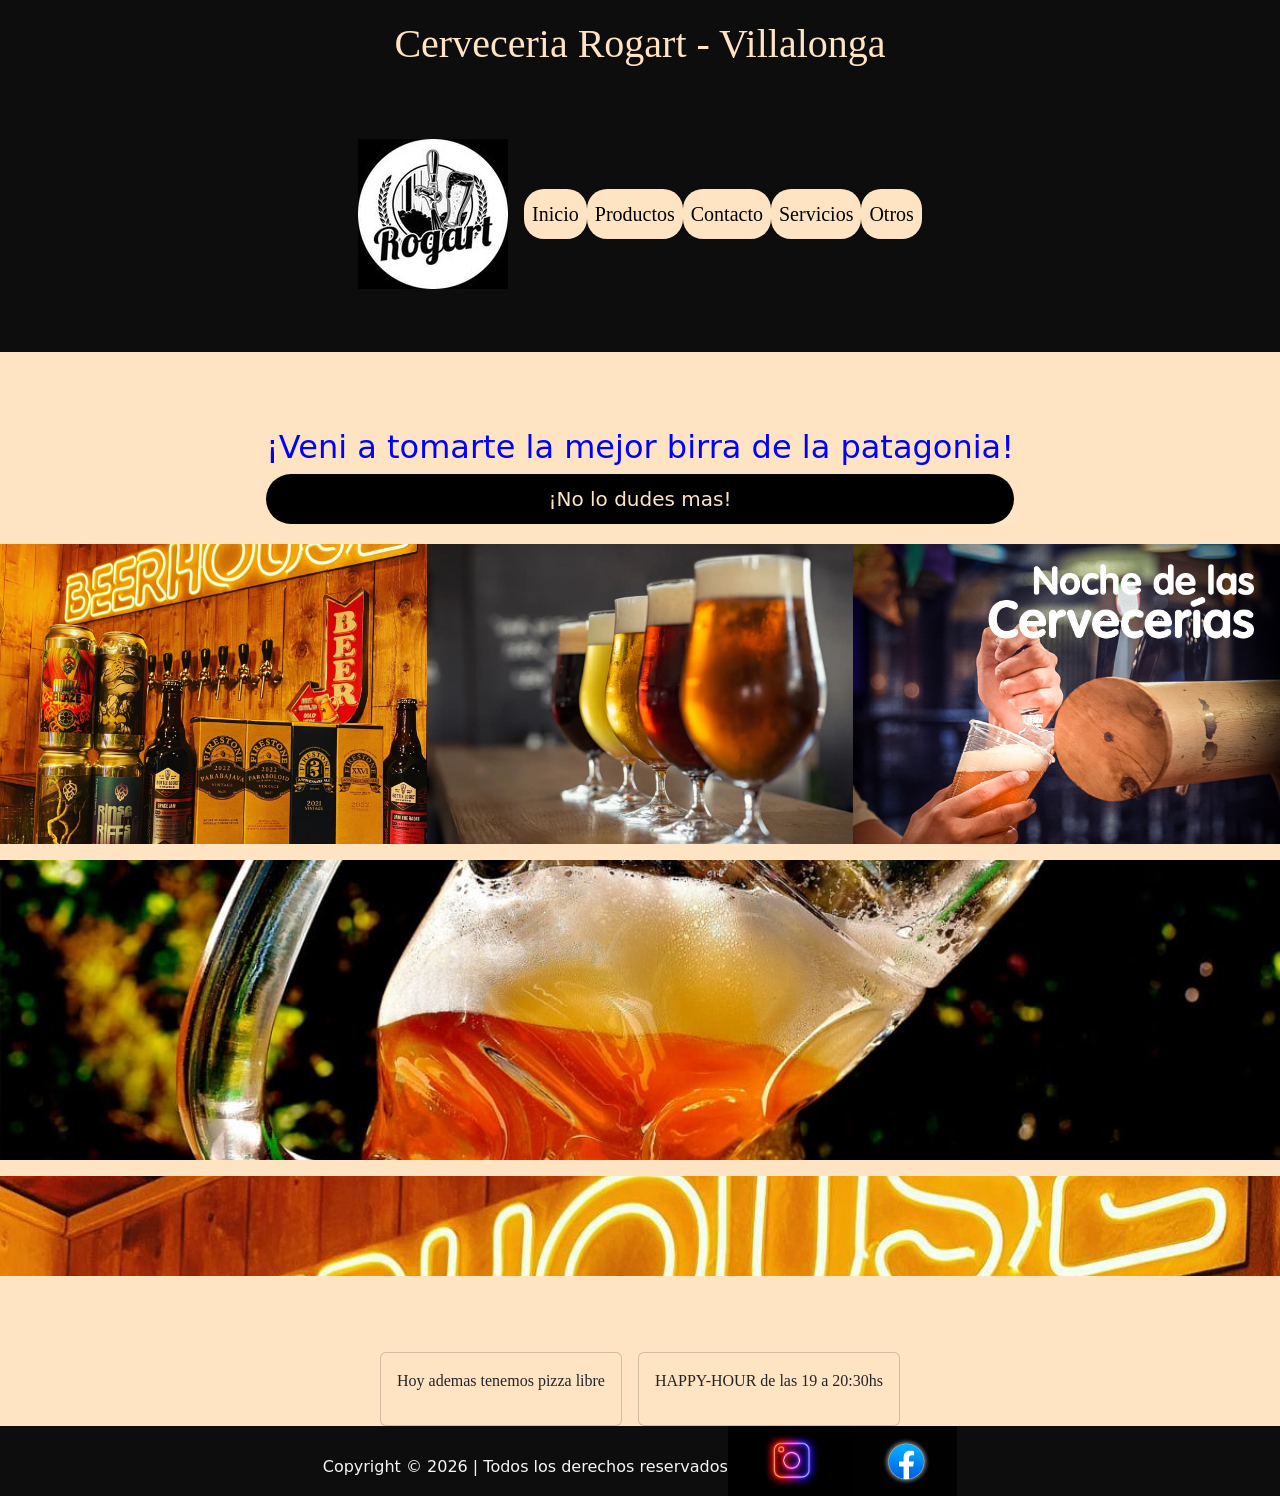
==== commit da2aa056: "finalizado" ====
--- a/index.html
+++ b/index.html
@@ -1,5 +1,5 @@
 <!DOCTYPE html>
-<html lang="en">
+<html lang="es">
 <head>
     <meta charset="UTF-8">
     <meta name="viewport" content="width=device-width, initial-scale=1.0">
--- a/css/main.css
+++ b/css/main.css
@@ -208,7 +208,7 @@
   text-align: center;
   column-gap: 1rem;
   background-color: bisque;
-  margin-top: 18px;
+  margin-top: 10px;
   font-family: Cambria, Cochin, Georgia, Times, "Times New Roman", serif;
   font-size: 16px;
 }
@@ -218,6 +218,7 @@
 section div div:hover {
   background-color: plum;
   transition: 2s;
+  margin-top: -10px;
   transform: rotate(360deg);
 }
 section div div p:active {
@@ -251,7 +252,6 @@
     grid-column: 1/3;
   }
   main {
-    display: grid;
     grid-template-columns: repeat(2, 1fr);
     grid-template-rows: repeat(2, 25%);
     row-gap: 10px;
@@ -265,19 +265,118 @@
   main .imagen-04 {
     grid-column: 1/3;
   }
+  .productos {
+    display: grid;
+    grid-template-columns: repeat(3, 1fr);
+    grid-template-rows: repeat(2, 10%);
+    width: 760px;
+    height: 600px;
+    margin-top: -200px;
+    margin-left: 3px;
+  }
+  .productos h2 {
+    grid-column: 1/4;
+  }
+  .productos p {
+    grid-column: 1/4;
+    grid-row: 2/3;
+    padding: 10px;
+  }
+  .productos img {
+    height: 100%;
+    width: 100%;
+    object-fit: cover;
+  }
+  .productos .oferta-uno {
+    grid-column: 1/2;
+    grid-row: 3/4;
+  }
+  .productos .oferta-dos {
+    grid-column: 2/3;
+  }
+  .productos .oferta-tres {
+    grid-column: 3/4;
+    grid-row: 3/4;
+    height: 450px;
+  }
+  .productos .oferta-cuatro {
+    grid-column: 1/2;
+    grid-row: 4/5;
+    height: 229px;
+  }
+  .productos .oferta-cinco {
+    grid-column: 2/4;
+    grid-row: 4/5;
+  }
+  .main-contact {
+    height: 600px;
+  }
+  .main-contact .form {
+    margin-left: 220px;
+    margin-top: -100px;
+  }
+  .main-service {
+    display: block;
+    height: 700px;
+  }
+  .main-service .horarios {
+    margin-left: 190px;
+  }
+  .main-service table {
+    margin-left: 205px;
+    margin-top: 10px;
+  }
+  .main-other {
+    height: 800px;
+  }
+  .main-other .visiblidad-dos {
+    grid-template-columns: repeat(3, 1fr);
+    grid-template-rows: repeat(1, 10%);
+    width: 768px;
+    height: 650px;
+    margin-left: 3px;
+  }
+  .main-other .visiblidad-dos h2 {
+    grid-column: 1/4;
+    grid-row: 1/2;
+  }
+  .main-other .visiblidad-dos .imagen-01 {
+    grid-column: 1/2;
+    grid-row: 2/5;
+    height: 550px;
+  }
+  .main-other .visiblidad-dos .imagen-03 {
+    grid-column: 3/4;
+    grid-row: 2/5;
+    height: 550px;
+  }
+  .main-other .visiblidad-dos .imagen-04 {
+    grid-column: 2/3;
+    grid-row: 2/4;
+    height: 540px;
+    margin: 10px;
+    margin-top: 10px;
+  }
 }
 @media screen and (min-width: 1024px) {
   main {
-    display: grid;
     grid-template-columns: repeat(3, 1fr);
-    grid-template-rows: 30% 30% 10%;
+    grid-template-rows: 10% 30% 30% 10%;
     row-gap: 10px;
     align-content: center;
     row-gap: 1rem;
   }
+  main .titulo {
+    display: none;
+    display: grid;
+    grid-column: 1/4;
+  }
+  main .titulo p {
+    padding: 10px;
+  }
   main .imagen-01 {
     grid-column: 1/2;
-    grid-row: 1/3;
+    grid-row: 2/3;
   }
   main .imagen-02 {
     display: block;
@@ -285,15 +384,18 @@
     width: 100%;
     object-fit: cover;
     grid-column: 2/3;
-    grid-row: 1/2;
+    grid-row: 2/3;
   }
   main .imagen-03 {
     grid-column: 3/4;
-    grid-row: 1/3;
+    grid-row: 2/3;
   }
   main .imagen-04 {
-    grid-column: 2/3;
-    grid-row: 2/3;
+    display: none;
+    display: block;
+    grid-column: 1/4;
+    grid-row: 3/4;
+    height: 300px;
   }
   main .imagen-05 {
     display: block;
@@ -301,8 +403,76 @@
     width: 100%;
     object-fit: cover;
     grid-column: 1/4;
+    grid-row: 4/5;
+    justify-content: center;
+  }
+  main .productos {
+    margin-top: 0px;
+    margin-left: 550px;
+  }
+  .main-contact .form {
+    width: 900px;
+    margin-top: 25px;
+    margin-left: 500px;
+  }
+  .main-contact .form h2 {
+    border-radius: 30px;
+  }
+  .main-contact .form div label {
+    margin-right: 100px;
+    font-size: 20px;
+  }
+  .main-service .horarios {
+    margin-left: 770px;
+  }
+  .main-service table {
+    margin-left: 785px;
+  }
+  .main-other {
+    display: none;
+    height: 1000px;
+    display: flex;
+  }
+  .main-other div div img {
+    height: 100%;
+    width: 100%;
+    object-fit: cover;
+  }
+  .main-other .visiblidad-dos {
+    grid-template-columns: repeat(3, 1fr);
+    grid-template-rows: repeat(3, 30%);
+    margin-top: 80px;
+    margin-left: 550px;
+    height: 800px;
+  }
+  .main-other .visiblidad-dos h2 {
+    grid-column: 1/4;
+    grid-row: 1/2;
+  }
+  .main-other .visiblidad-dos .imagen-01 {
     grid-row: 3/4;
-    justify-content: center;
+    grid-column: 1/2;
+    height: 240px;
+  }
+  .main-other .visiblidad-dos .imagen-02 {
+    grid-column: 1/2;
+    grid-row: 2/3;
+  }
+  .main-other .visiblidad-dos .imagen-03 {
+    grid-column: 3/4;
+    grid-row: 2/4;
+    object-fit: cover;
+    height: 490px;
+  }
+  .main-other .visiblidad-dos .imagen-04 {
+    grid-column: 2/3;
+    grid-row: 2/4;
+    height: 490px;
+  }
+  .main-other .visiblidad-dos .imagen-05 {
+    grid-row: 4/5;
+    grid-column: 1/4;
+    height: 200px;
   }
 }
 
